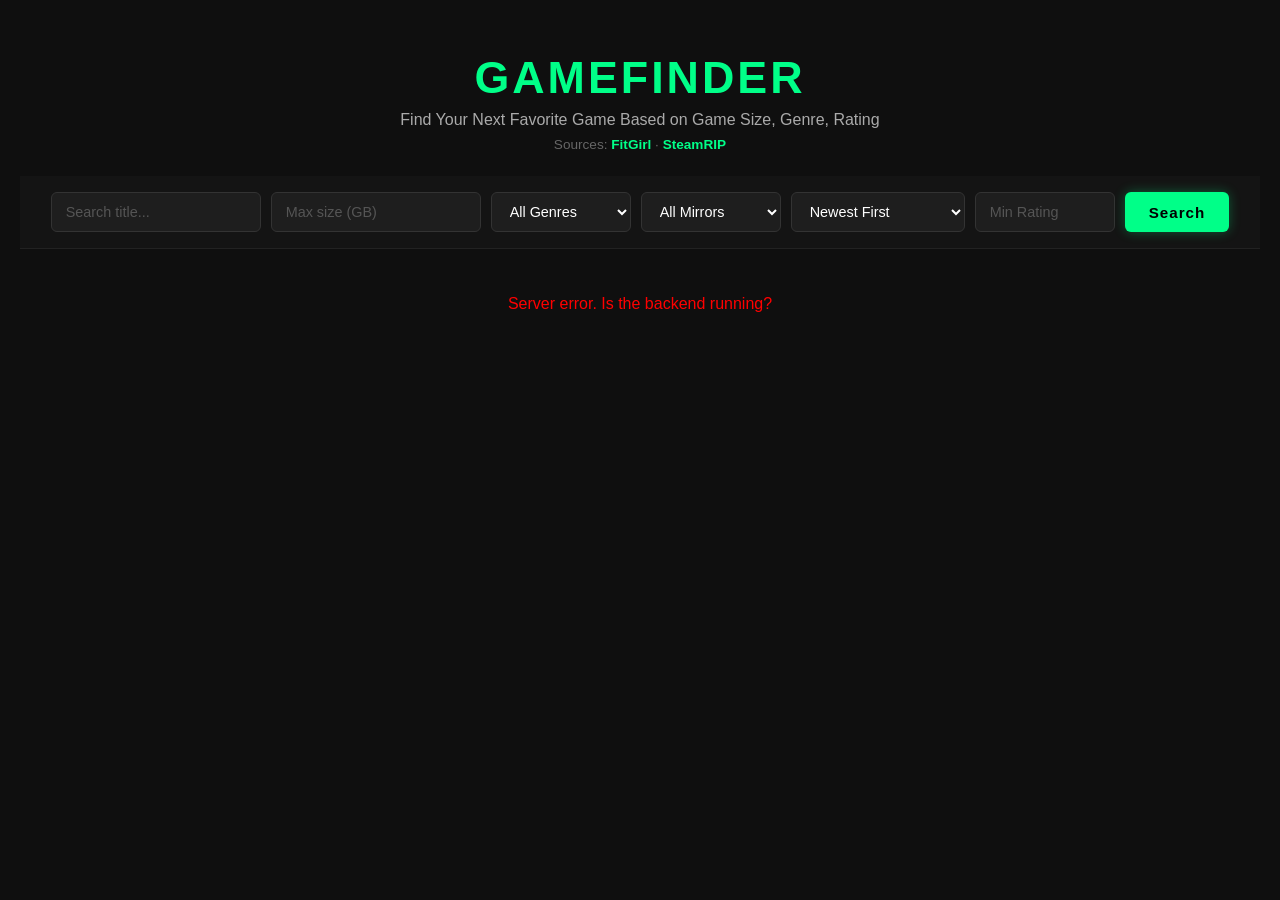
==== index.html @ 8ae6d05e "Initial commit" ====
<!DOCTYPE html>
<html lang="en">
<head>
    <meta charset="UTF-8">
    <meta name="viewport" content="width=device-width, initial-scale=1.0">
    <title>GameFinder</title>
    <link rel="stylesheet" href="style.css">
</head>
<body>
    <main>
        <h1>GameFinder</h1>
        <h2>Find Your Next Favorite Game Based on Game Size, Genre, Rating</h2>
        <h3>Sources: 
            <a href="https://fitgirl-repacks.site/" target="_blank">FitGirl</a> · 
            <a href="https://steamrip.com/" target="_blank">SteamRIP</a>
        </h3>
    </main>

    <div class="filters">
        <input type="text" id="gameTitle" placeholder="Search title..." />
        <input type="number" id="maxSize" placeholder="Max size (GB)" step="0.1" min="0" />
        <select id="genre">
            <option value="">All Genres</option>
        </select>
        <select id="mirrorFilter">
            <option value="">All Mirrors</option>
        </select>
        <select id="sortOrder">
            <option value="newest">Newest First</option>
            <option value="size_asc">Size: Smallest First</option>
            <option value="size_desc">Size: Largest First</option>
        </select>
        <input type="number" id="gameRating" placeholder="Min Rating" min="1" max="10" step="0.5" />
        <button onclick="searchGames()">Search</button>
    </div>

    <p id="count"></p>
    <div id="results"></div>
    <div id="pagination"></div>

    <script src="script.js"></script>
</body>
</html>
---- style.css ----
* {
    margin: 0;
    padding: 0;
    box-sizing: border-box;
}

body {
    background: #0f0f0f;
    color: #fff;
    font-family: 'Segoe UI', Arial, sans-serif;
    padding: 20px;
}

/* ── Header ── */
main {
    text-align: center;
    padding: 2rem 1rem 1.5rem;
    display: flex;
    flex-direction: column;
    gap: 8px;
}

main h1 {
    color: #00ff88;
    font-size: 2.8rem;
    letter-spacing: 3px;
    text-transform: uppercase;
}

main h2 {
    color: #aaa;
    font-size: 1rem;
    font-weight: 400;
}

main h3 {
    color: #666;
    font-size: 0.85rem;
    font-weight: 400;
}

main a {
    color: #00ff88;
    text-decoration: none;
    font-weight: 600;
}

main a:hover {
    text-decoration: underline;
}

/* ── Filters ── */
.filters {
    display: flex;
    gap: 10px;
    justify-content: center;
    margin-bottom: 20px;
    flex-wrap: wrap;
    padding: 1rem;
    background: #141414;
    border-bottom: 1px solid #222;
}

input, select {
    background: #1e1e1e;
    color: #fff;
    border: 1px solid #333;
    padding: 10px 14px;
    font-size: 0.9rem;
    border-radius: 6px;
    outline: none;
    transition: border-color 0.2s;
    min-width: 140px;
}

input:focus, select:focus {
    border-color: #00ff88;
}

input::placeholder {
    color: #555;
}

select option {
    background: #1e1e1e;
    color: #fff;
}

button {
    background: #00ff88;
    color: #000;
    font-weight: 800;
    font-size: 0.95rem;
    cursor: pointer;
    padding: 10px 24px;
    border: none;
    border-radius: 6px;
    letter-spacing: 1px;
    transition: background 0.2s, transform 0.1s, box-shadow 0.2s;
    box-shadow: 0 0 12px rgba(0, 255, 136, 0.3);
}

button:hover {
    background: #00e67a;
    box-shadow: 0 0 20px rgba(0, 255, 136, 0.5);
    transform: translateY(-1px);
}

button:active {
    transform: translateY(0);
}

/* ── Count ── */
#count {
    text-align: center;
    color: #666;
    padding: 0.8rem;
    font-size: 0.9rem;
}

/* ── Game Grid ── */
#results {
    display: grid;
    grid-template-columns: repeat(auto-fill, minmax(260px, 1fr));
    gap: 20px;
    max-width: 1400px;
    margin: 0 auto;
    padding: 0 1rem 2rem;
}

/* ── Game Card ── */
.game-card {
    background: #1a1a1a;
    border: 1px solid #2a2a2a;
    border-radius: 10px;
    overflow: hidden;
    padding: 16px;
    display: flex;
    flex-direction: column;
    gap: 8px;
    transition: transform 0.2s, border-color 0.2s, box-shadow 0.2s;
}

.game-card:hover {
    transform: translateY(-4px);
    border-color: #00ff88;
    box-shadow: 0 8px 24px rgba(0, 255, 136, 0.1);
}

.game-card img {
    width: 100%;
    border-radius: 6px;
    height: 160px;
    object-fit: cover;
    background: #111;
}

.game-title {
    font-size: 0.95rem;
    font-weight: 700;
    color: #fff;
    line-height: 1.3;
}

.game-size {
    color: #00ff88;
    font-size: 0.85rem;
    font-weight: 600;
}

.game-genres {
    color: #777;
    font-size: 0.78rem;
}

/* ── Source Badge ── */
.source-badge {
    display: inline-block;
    background: #00ff88;
    color: #000;
    font-size: 0.62rem;
    font-weight: 800;
    padding: 2px 8px;
    border-radius: 4px;
    letter-spacing: 1px;
    width: fit-content;
}

/* ── Mirror Badges ── */
.mirror-badges {
    display: flex;
    flex-wrap: wrap;
    gap: 4px;
}

.mirror-badge {
    font-size: 0.65rem;
    padding: 2px 7px;
    border-radius: 4px;
    border: 1px solid #333;
    color: #aaa;
    background: #111;
}

.mirror-badge.fast {
    background: #2a1500;
    border-color: #ff6b35;
    color: #ff6b35;
    font-weight: 700;
}

/* ── Download Button ── */
.download-btn {
    display: inline-block;
    background: #00ff88;
    color: #000;
    padding: 8px 16px;
    text-decoration: none;
    font-weight: 800;
    font-size: 0.82rem;
    border-radius: 6px;
    text-align: center;
    margin-top: auto;
    transition: background 0.2s;
}

.download-btn:hover {
    background: #00e67a;
}

/* ── Pagination ── */
#pagination {
    display: flex;
    justify-content: center;
    gap: 6px;
    padding: 2rem 1rem;
    flex-wrap: wrap;
}
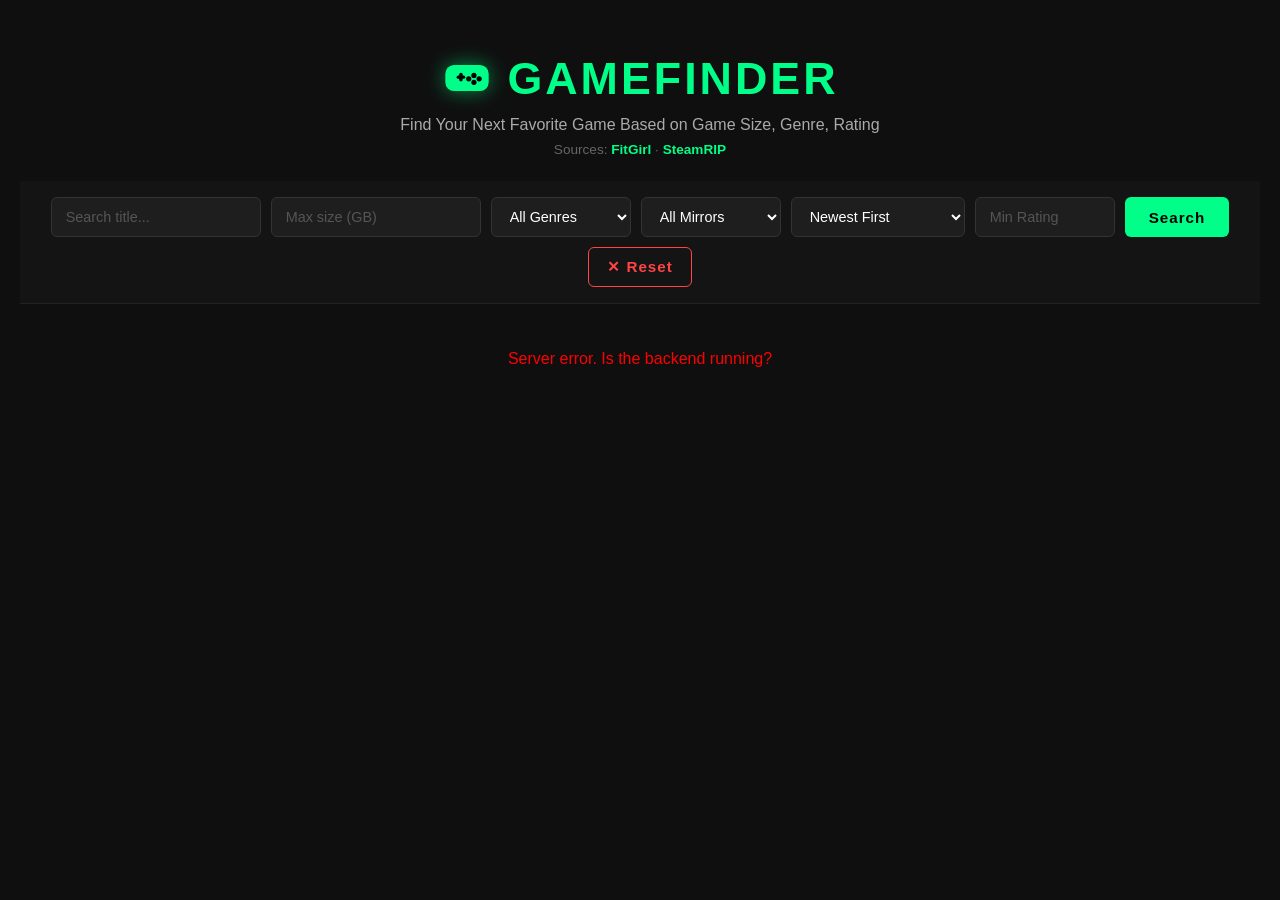
==== commit 69b4830f: "added a reset button to clear all filters and return to the default view. This allows users to easil" ====
--- a/index.html
+++ b/index.html
@@ -4,40 +4,52 @@
     <meta charset="UTF-8">
     <meta name="viewport" content="width=device-width, initial-scale=1.0">
     <title>GameFinder</title>
+    <link rel="icon" href="data:image/svg+xml,<svg xmlns='http://www.w3.org/2000/svg' viewBox='0 0 100 100'><text y='.9em' font-size='90'>🎮</text></svg>">
     <link rel="stylesheet" href="style.css">
 </head>
 <body>
-    <main>
+<main>
+    <div class="logo-wrap">
+        <svg class="logo-icon" viewBox="0 0 60 60" xmlns="http://www.w3.org/2000/svg">
+            <rect x="5" y="15" width="50" height="30" rx="10" fill="#00ff88"/>
+            <rect x="18" y="27" width="10" height="4" rx="2" fill="#000"/>
+            <rect x="21" y="24" width="4" height="10" rx="2" fill="#000"/>
+            <circle cx="38" cy="27" r="3" fill="#000"/>
+            <circle cx="44" cy="31" r="3" fill="#000"/>
+            <circle cx="38" cy="35" r="3" fill="#000"/>
+            <circle cx="32" cy="31" r="3" fill="#000"/>
+        </svg>
         <h1>GameFinder</h1>
-        <h2>Find Your Next Favorite Game Based on Game Size, Genre, Rating</h2>
-        <h3>Sources: 
-            <a href="https://fitgirl-repacks.site/" target="_blank">FitGirl</a> · 
-            <a href="https://steamrip.com/" target="_blank">SteamRIP</a>
-        </h3>
-    </main>
+    </div>
+    <h2>Find Your Next Favorite Game Based on Game Size, Genre, Rating</h2>
+    <h3>Sources: 
+        <a href="https://fitgirl-repacks.site/" target="_blank">FitGirl</a> · 
+        <a href="https://steamrip.com/" target="_blank">SteamRIP</a>
+    </h3>
+</main>
 
-    <div class="filters">
-        <input type="text" id="gameTitle" placeholder="Search title..." />
-        <input type="number" id="maxSize" placeholder="Max size (GB)" step="0.1" min="0" />
-        <select id="genre">
-            <option value="">All Genres</option>
-        </select>
-        <select id="mirrorFilter">
-            <option value="">All Mirrors</option>
-        </select>
-        <select id="sortOrder">
-            <option value="newest">Newest First</option>
-            <option value="size_asc">Size: Smallest First</option>
-            <option value="size_desc">Size: Largest First</option>
-        </select>
-        <input type="number" id="gameRating" placeholder="Min Rating" min="1" max="10" step="0.5" />
-        <button onclick="searchGames()">Search</button>
-    </div>
+<div class="filters">
+    <input type="text" id="gameTitle" placeholder="Search title..." />
+    <input type="number" id="maxSize" placeholder="Max size (GB)" step="0.1" min="0" />
+    <select id="genre">
+        <option value="">All Genres</option>
+    </select>
+    <select id="mirrorFilter">
+        <option value="">All Mirrors</option>
+    </select>
+    <select id="sortOrder">
+        <option value="newest">Newest First</option>
+        <option value="size_asc">Size: Smallest First</option>
+        <option value="size_desc">Size: Largest First</option>
+    </select>
+    <input type="number" id="gameRating" placeholder="Min Rating" min="1" max="10" step="0.5" />
+    <button onclick="searchGames()">Search</button>
+    <button class="reset-btn" onclick="resetFilters()">✕ Reset</button>
+</div>
 
-    <p id="count"></p>
-    <div id="results"></div>
-    <div id="pagination"></div>
-
-    <script src="script.js"></script>
+<p id="count"></p>
+<div id="results"></div>
+<div id="pagination"></div>
+<script src="script.js"></script>
 </body>
 </html>
--- a/style.css
+++ b/style.css
@@ -1,238 +1,275 @@
 * {
-    margin: 0;
-    padding: 0;
-    box-sizing: border-box;
+  margin: 0;
+  padding: 0;
+  box-sizing: border-box;
 }
 
 body {
-    background: #0f0f0f;
-    color: #fff;
-    font-family: 'Segoe UI', Arial, sans-serif;
-    padding: 20px;
+  background: #0f0f0f;
+  color: #fff;
+  font-family: "Segoe UI", Arial, sans-serif;
+  padding: 20px;
 }
 
 /* ── Header ── */
 main {
-    text-align: center;
-    padding: 2rem 1rem 1.5rem;
-    display: flex;
-    flex-direction: column;
-    gap: 8px;
+  text-align: center;
+  padding: 2rem 1rem 1.5rem;
+  display: flex;
+  flex-direction: column;
+  gap: 8px;
 }
 
 main h1 {
-    color: #00ff88;
-    font-size: 2.8rem;
-    letter-spacing: 3px;
-    text-transform: uppercase;
+  color: #00ff88;
+  font-size: 2.8rem;
+  letter-spacing: 3px;
+  text-transform: uppercase;
 }
 
 main h2 {
-    color: #aaa;
-    font-size: 1rem;
-    font-weight: 400;
+  color: #aaa;
+  font-size: 1rem;
+  font-weight: 400;
 }
 
 main h3 {
-    color: #666;
-    font-size: 0.85rem;
-    font-weight: 400;
+  color: #666;
+  font-size: 0.85rem;
+  font-weight: 400;
 }
 
 main a {
-    color: #00ff88;
-    text-decoration: none;
-    font-weight: 600;
+  color: #00ff88;
+  text-decoration: none;
+  font-weight: 600;
 }
 
 main a:hover {
-    text-decoration: underline;
+  text-decoration: underline;
 }
 
 /* ── Filters ── */
 .filters {
-    display: flex;
-    gap: 10px;
-    justify-content: center;
-    margin-bottom: 20px;
-    flex-wrap: wrap;
-    padding: 1rem;
-    background: #141414;
-    border-bottom: 1px solid #222;
-}
-
-input, select {
-    background: #1e1e1e;
-    color: #fff;
-    border: 1px solid #333;
-    padding: 10px 14px;
-    font-size: 0.9rem;
-    border-radius: 6px;
-    outline: none;
-    transition: border-color 0.2s;
-    min-width: 140px;
-}
-
-input:focus, select:focus {
-    border-color: #00ff88;
+  display: flex;
+  gap: 10px;
+  justify-content: center;
+  margin-bottom: 20px;
+  flex-wrap: wrap;
+  padding: 1rem;
+  background: #141414;
+  border-bottom: 1px solid #222;
+}
+
+input,
+select {
+  background: #1e1e1e;
+  color: #fff;
+  border: 1px solid #333;
+  padding: 10px 14px;
+  font-size: 0.9rem;
+  border-radius: 6px;
+  outline: none;
+  transition: border-color 0.2s;
+  min-width: 140px;
+}
+
+input:focus,
+select:focus {
+  border-color: #00ff88;
 }
 
 input::placeholder {
-    color: #555;
+  color: #555;
 }
 
 select option {
-    background: #1e1e1e;
-    color: #fff;
+  background: #1e1e1e;
+  color: #fff;
 }
 
 button {
-    background: #00ff88;
-    color: #000;
-    font-weight: 800;
-    font-size: 0.95rem;
-    cursor: pointer;
-    padding: 10px 24px;
-    border: none;
-    border-radius: 6px;
-    letter-spacing: 1px;
-    transition: background 0.2s, transform 0.1s, box-shadow 0.2s;
-    box-shadow: 0 0 12px rgba(0, 255, 136, 0.3);
+  background: #00ff88;
+  color: #000;
+  font-weight: 800;
+  font-size: 0.95rem;
+  cursor: pointer;
+  padding: 10px 24px;
+  border: none;
+  border-radius: 6px;
+  letter-spacing: 1px;
+  transition:
+    background 0.2s,
+    transform 0.1s,
+    box-shadow 0.2s;
 }
 
 button:hover {
-    background: #00e67a;
-    box-shadow: 0 0 20px rgba(0, 255, 136, 0.5);
-    transform: translateY(-1px);
+  background: #00e67a;
+  box-shadow: 0 0 20px rgba(0, 255, 136, 0.5);
+  transform: translateY(-1px);
 }
 
 button:active {
-    transform: translateY(0);
+  transform: translateY(0);
 }
 
 /* ── Count ── */
 #count {
-    text-align: center;
-    color: #666;
-    padding: 0.8rem;
-    font-size: 0.9rem;
+  text-align: center;
+  color: #666;
+  padding: 0.8rem;
+  font-size: 0.9rem;
 }
 
 /* ── Game Grid ── */
 #results {
-    display: grid;
-    grid-template-columns: repeat(auto-fill, minmax(260px, 1fr));
-    gap: 20px;
-    max-width: 1400px;
-    margin: 0 auto;
-    padding: 0 1rem 2rem;
+  display: grid;
+  grid-template-columns: repeat(auto-fill, minmax(260px, 1fr));
+  gap: 20px;
+  max-width: 1400px;
+  margin: 0 auto;
+  padding: 0 1rem 2rem;
 }
 
 /* ── Game Card ── */
 .game-card {
-    background: #1a1a1a;
-    border: 1px solid #2a2a2a;
-    border-radius: 10px;
-    overflow: hidden;
-    padding: 16px;
-    display: flex;
-    flex-direction: column;
-    gap: 8px;
-    transition: transform 0.2s, border-color 0.2s, box-shadow 0.2s;
+  background: #1a1a1a;
+  border: 1px solid #2a2a2a;
+  border-radius: 10px;
+  overflow: hidden;
+  padding: 16px;
+  display: flex;
+  flex-direction: column;
+  gap: 8px;
+  transition:
+    transform 0.2s,
+    border-color 0.2s,
+    box-shadow 0.2s;
 }
 
 .game-card:hover {
-    transform: translateY(-4px);
-    border-color: #00ff88;
-    box-shadow: 0 8px 24px rgba(0, 255, 136, 0.1);
+  transform: translateY(-4px);
+  border-color: #00ff88;
+  box-shadow: 0 8px 24px rgba(0, 255, 136, 0.1);
 }
 
 .game-card img {
-    width: 100%;
-    border-radius: 6px;
-    height: 160px;
-    object-fit: cover;
-    background: #111;
+  width: 100%;
+  border-radius: 6px;
+  height: 160px;
+  object-fit: cover;
+  background: #111;
 }
 
 .game-title {
-    font-size: 0.95rem;
-    font-weight: 700;
-    color: #fff;
-    line-height: 1.3;
+  font-size: 0.95rem;
+  font-weight: 700;
+  color: #fff;
+  line-height: 1.3;
 }
 
 .game-size {
-    color: #00ff88;
-    font-size: 0.85rem;
-    font-weight: 600;
+  color: #00ff88;
+  font-size: 0.85rem;
+  font-weight: 600;
 }
 
 .game-genres {
-    color: #777;
-    font-size: 0.78rem;
+  color: #777;
+  font-size: 0.78rem;
 }
 
 /* ── Source Badge ── */
 .source-badge {
-    display: inline-block;
-    background: #00ff88;
-    color: #000;
-    font-size: 0.62rem;
-    font-weight: 800;
-    padding: 2px 8px;
-    border-radius: 4px;
-    letter-spacing: 1px;
-    width: fit-content;
+  display: inline-block;
+  background: #00ff88;
+  color: #000;
+  font-size: 0.62rem;
+  font-weight: 800;
+  padding: 2px 8px;
+  border-radius: 4px;
+  letter-spacing: 1px;
+  width: fit-content;
 }
 
 /* ── Mirror Badges ── */
 .mirror-badges {
-    display: flex;
-    flex-wrap: wrap;
-    gap: 4px;
+  display: flex;
+  flex-wrap: wrap;
+  gap: 4px;
 }
 
 .mirror-badge {
-    font-size: 0.65rem;
-    padding: 2px 7px;
-    border-radius: 4px;
-    border: 1px solid #333;
-    color: #aaa;
-    background: #111;
+  font-size: 0.65rem;
+  padding: 2px 7px;
+  border-radius: 4px;
+  border: 1px solid #333;
+  color: #aaa;
+  background: #111;
 }
 
 .mirror-badge.fast {
-    background: #2a1500;
-    border-color: #ff6b35;
-    color: #ff6b35;
-    font-weight: 700;
+  background: #2a1500;
+  border-color: #ff6b35;
+  color: #ff6b35;
+  font-weight: 700;
 }
 
 /* ── Download Button ── */
 .download-btn {
-    display: inline-block;
-    background: #00ff88;
-    color: #000;
-    padding: 8px 16px;
-    text-decoration: none;
-    font-weight: 800;
-    font-size: 0.82rem;
-    border-radius: 6px;
-    text-align: center;
-    margin-top: auto;
-    transition: background 0.2s;
+  display: inline-block;
+  background: #00ff88;
+  color: #000;
+  padding: 8px 16px;
+  text-decoration: none;
+  font-weight: 800;
+  font-size: 0.82rem;
+  border-radius: 6px;
+  text-align: center;
+  margin-top: auto;
+  transition: background 0.2s;
 }
 
 .download-btn:hover {
-    background: #00e67a;
+  background: #00e67a;
 }
 
 /* ── Pagination ── */
 #pagination {
+  display: flex;
+  justify-content: center;
+  gap: 6px;
+  padding: 2rem 1rem;
+  flex-wrap: wrap;
+}
+
+.logo-wrap {
     display: flex;
+    align-items: center;
     justify-content: center;
-    gap: 6px;
-    padding: 2rem 1rem;
-    flex-wrap: wrap;
+    gap: 14px;
+    margin-bottom: 4px;
+}
+
+.logo-icon {
+    width: 52px;
+    height: 52px;
+    filter: drop-shadow(0 0 10px rgba(0, 255, 136, 0.5));
+}
+
+.reset-btn {
+    background: transparent;
+    color: #ff4444;
+    border: 1px solid #ff4444;
+    box-shadow: none;
+    width: auto;
+    padding: 10px 18px;
+}
+
+.reset-btn:hover {
+    background: #ff4444;
+    color: #fff;
+    box-shadow: 0 0 12px rgba(255, 68, 68, 0.4);
+    transform: translateY(-1px);
 }
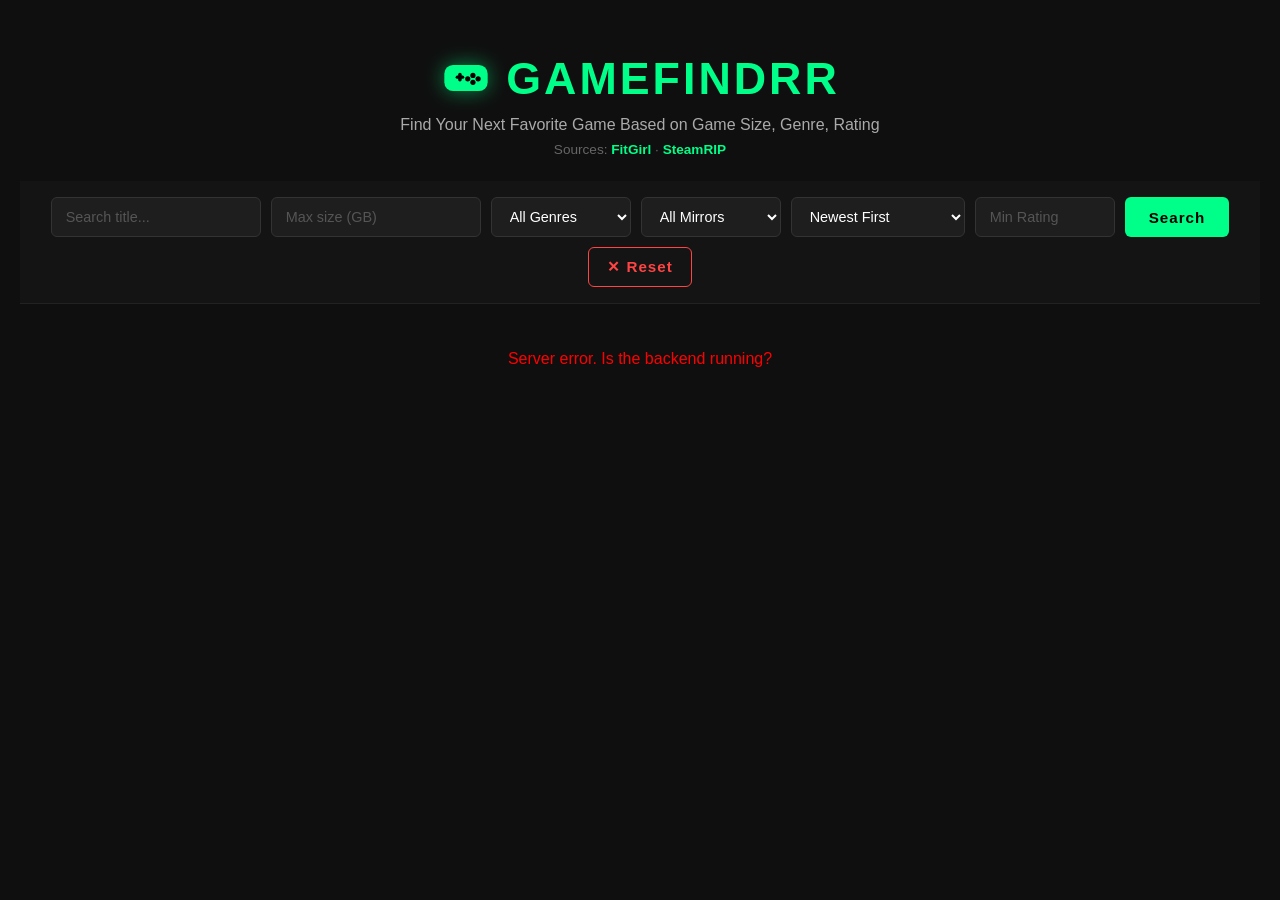
==== commit 0e428c63: "changed the title" ====
--- a/index.html
+++ b/index.html
@@ -1,55 +1,76 @@
-<!DOCTYPE html>
+<!doctype html>
 <html lang="en">
-<head>
-    <meta charset="UTF-8">
-    <meta name="viewport" content="width=device-width, initial-scale=1.0">
-    <title>GameFinder</title>
-    <link rel="icon" href="data:image/svg+xml,<svg xmlns='http://www.w3.org/2000/svg' viewBox='0 0 100 100'><text y='.9em' font-size='90'>🎮</text></svg>">
-    <link rel="stylesheet" href="style.css">
-</head>
-<body>
-<main>
-    <div class="logo-wrap">
-        <svg class="logo-icon" viewBox="0 0 60 60" xmlns="http://www.w3.org/2000/svg">
-            <rect x="5" y="15" width="50" height="30" rx="10" fill="#00ff88"/>
-            <rect x="18" y="27" width="10" height="4" rx="2" fill="#000"/>
-            <rect x="21" y="24" width="4" height="10" rx="2" fill="#000"/>
-            <circle cx="38" cy="27" r="3" fill="#000"/>
-            <circle cx="44" cy="31" r="3" fill="#000"/>
-            <circle cx="38" cy="35" r="3" fill="#000"/>
-            <circle cx="32" cy="31" r="3" fill="#000"/>
+  <head>
+    <meta charset="UTF-8" />
+    <meta name="viewport" content="width=device-width, initial-scale=1.0" />
+    <title>GameFindRR</title>
+    <link
+      rel="icon"
+      href="data:image/svg+xml,<svg xmlns='http://www.w3.org/2000/svg' viewBox='0 0 100 100'><text y='.9em' font-size='90'>🎮</text></svg>"
+    />
+    <link rel="stylesheet" href="style.css" />
+  </head>
+  <body>
+    <main>
+      <div class="logo-wrap">
+        <svg
+          class="logo-icon"
+          viewBox="0 0 60 60"
+          xmlns="http://www.w3.org/2000/svg"
+        >
+          <rect x="5" y="15" width="50" height="30" rx="10" fill="#00ff88" />
+          <rect x="18" y="27" width="10" height="4" rx="2" fill="#000" />
+          <rect x="21" y="24" width="4" height="10" rx="2" fill="#000" />
+          <circle cx="38" cy="27" r="3" fill="#000" />
+          <circle cx="44" cy="31" r="3" fill="#000" />
+          <circle cx="38" cy="35" r="3" fill="#000" />
+          <circle cx="32" cy="31" r="3" fill="#000" />
         </svg>
-        <h1>GameFinder</h1>
-    </div>
-    <h2>Find Your Next Favorite Game Based on Game Size, Genre, Rating</h2>
-    <h3>Sources: 
-        <a href="https://fitgirl-repacks.site/" target="_blank">FitGirl</a> · 
+        <h1>GameFindRR</h1>
+      </div>
+      <h2>Find Your Next Favorite Game Based on Game Size, Genre, Rating</h2>
+      <h3>
+        Sources:
+        <a href="https://fitgirl-repacks.site/" target="_blank">FitGirl</a> ·
         <a href="https://steamrip.com/" target="_blank">SteamRIP</a>
-    </h3>
-</main>
+      </h3>
+    </main>
 
-<div class="filters">
-    <input type="text" id="gameTitle" placeholder="Search title..." />
-    <input type="number" id="maxSize" placeholder="Max size (GB)" step="0.1" min="0" />
-    <select id="genre">
+    <div class="filters">
+      <input type="text" id="gameTitle" placeholder="Search title..." />
+      <input
+        type="number"
+        id="maxSize"
+        placeholder="Max size (GB)"
+        step="0.1"
+        min="0"
+      />
+      <select id="genre">
         <option value="">All Genres</option>
-    </select>
-    <select id="mirrorFilter">
+      </select>
+      <select id="mirrorFilter">
         <option value="">All Mirrors</option>
-    </select>
-    <select id="sortOrder">
+      </select>
+      <select id="sortOrder">
         <option value="newest">Newest First</option>
         <option value="size_asc">Size: Smallest First</option>
         <option value="size_desc">Size: Largest First</option>
-    </select>
-    <input type="number" id="gameRating" placeholder="Min Rating" min="1" max="10" step="0.5" />
-    <button onclick="searchGames()">Search</button>
-    <button class="reset-btn" onclick="resetFilters()">✕ Reset</button>
-</div>
+      </select>
+      <input
+        type="number"
+        id="gameRating"
+        placeholder="Min Rating"
+        min="1"
+        max="10"
+        step="0.5"
+      />
+      <button onclick="searchGames()">Search</button>
+      <button class="reset-btn" onclick="resetFilters()">✕ Reset</button>
+    </div>
 
-<p id="count"></p>
-<div id="results"></div>
-<div id="pagination"></div>
-<script src="script.js"></script>
-</body>
-</html>+    <p id="count"></p>
+    <div id="results"></div>
+    <div id="pagination"></div>
+    <script src="script.js"></script>
+  </body>
+</html>
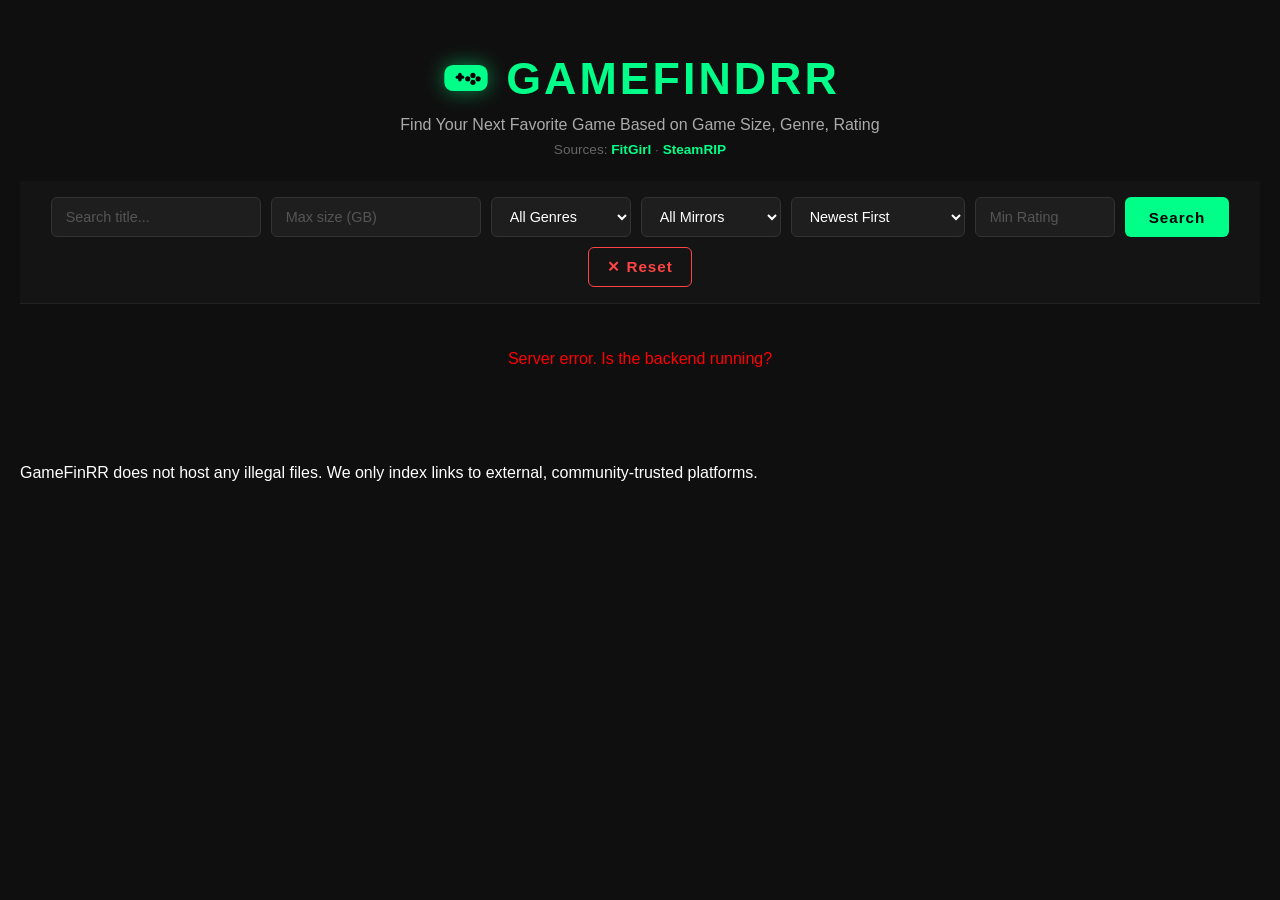
==== commit 603afe1f: "disclaimer: Added a disclaimer to the index.html file to clarify that GameFinRR does not host illega" ====
--- a/index.html
+++ b/index.html
@@ -71,6 +71,7 @@
     <p id="count"></p>
     <div id="results"></div>
     <div id="pagination"></div>
+    <p>GameFinRR does not host any illegal files. We only index links to external, community-trusted platforms.</p>
     <script src="script.js"></script>
   </body>
 </html>
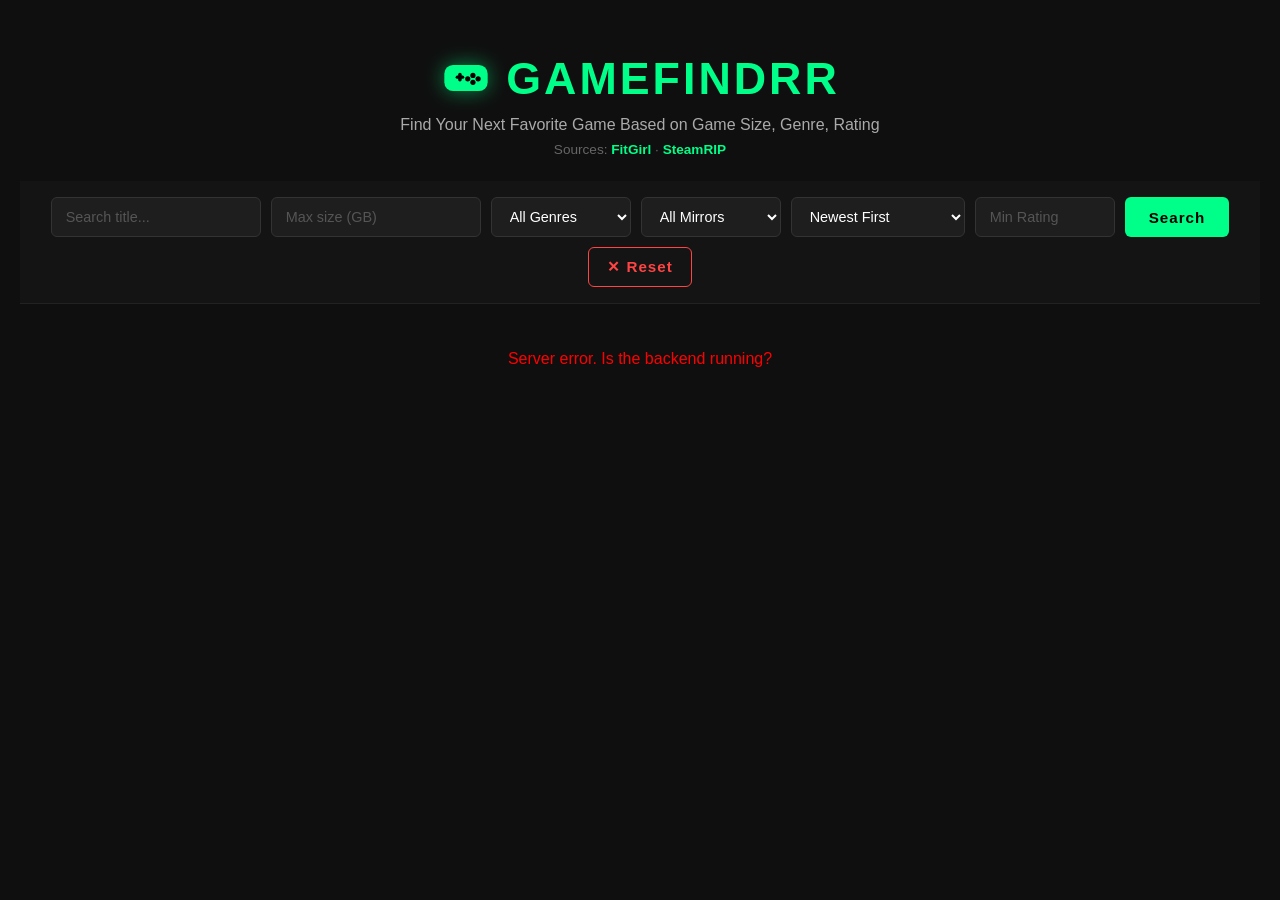
==== commit 2b9d7b30: "rem" ====
--- a/index.html
+++ b/index.html
@@ -71,7 +71,6 @@
     <p id="count"></p>
     <div id="results"></div>
     <div id="pagination"></div>
-    <p>GameFinRR does not host any illegal files. We only index links to external, community-trusted platforms.</p>
     <script src="script.js"></script>
   </body>
 </html>
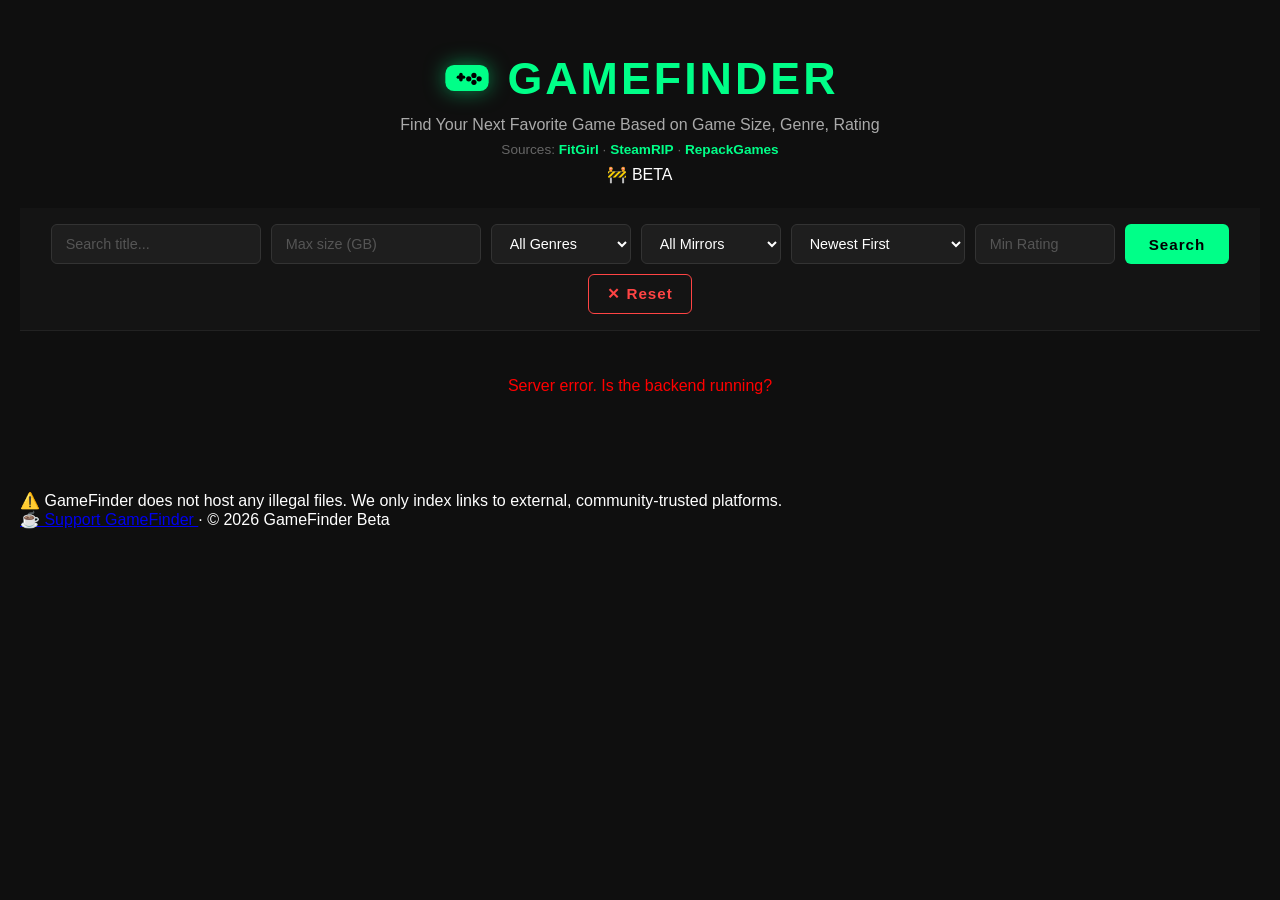
==== commit d16eb32e: "disclaimer and donations" ====
--- a/index.html
+++ b/index.html
@@ -3,7 +3,7 @@
   <head>
     <meta charset="UTF-8" />
     <meta name="viewport" content="width=device-width, initial-scale=1.0" />
-    <title>GameFindRR</title>
+    <title>GameFinder</title>
     <link
       rel="icon"
       href="data:image/svg+xml,<svg xmlns='http://www.w3.org/2000/svg' viewBox='0 0 100 100'><text y='.9em' font-size='90'>🎮</text></svg>"
@@ -26,14 +26,16 @@
           <circle cx="38" cy="35" r="3" fill="#000" />
           <circle cx="32" cy="31" r="3" fill="#000" />
         </svg>
-        <h1>GameFindRR</h1>
+        <h1>GameFinder</h1>
       </div>
       <h2>Find Your Next Favorite Game Based on Game Size, Genre, Rating</h2>
       <h3>
         Sources:
         <a href="https://fitgirl-repacks.site/" target="_blank">FitGirl</a> ·
-        <a href="https://steamrip.com/" target="_blank">SteamRIP</a>
+        <a href="https://steamrip.com/" target="_blank">SteamRIP</a> ·
+        <a href="https://repack-games.com/" target="_blank">RepackGames</a>
       </h3>
+      <div class="beta-badge">🚧 BETA</div>
     </main>
 
     <div class="filters">
@@ -71,6 +73,30 @@
     <p id="count"></p>
     <div id="results"></div>
     <div id="pagination"></div>
+
+    <footer>
+      <div class="footer-inner">
+        <p class="disclaimer">
+          ⚠️ GameFinder does not host any illegal files. We only index links to
+          external, community-trusted platforms.
+        </p>
+        <div class="footer-links">
+          <a
+            href=" Solana = 5cvjoayPaZ4vdHhGY7CuuKKch9mWExzpEEhCtP7RJBZn
+                        ETH = 0xbF1C706632586F8CC7A8f6c6482eEad25668e807
+                        BTC = bc1ql7jkummpn2mqfxwh0vkdw084tv26lpyp9wwwlf
+                "
+            target="_blank"
+            class="donate-btn"
+          >
+            ☕ Support GameFinder
+          </a>
+          <span class="footer-divider">·</span>
+          <span class="footer-copy">© 2026 GameFinder Beta</span>
+        </div>
+      </div>
+    </footer>
+
     <script src="script.js"></script>
   </body>
 </html>
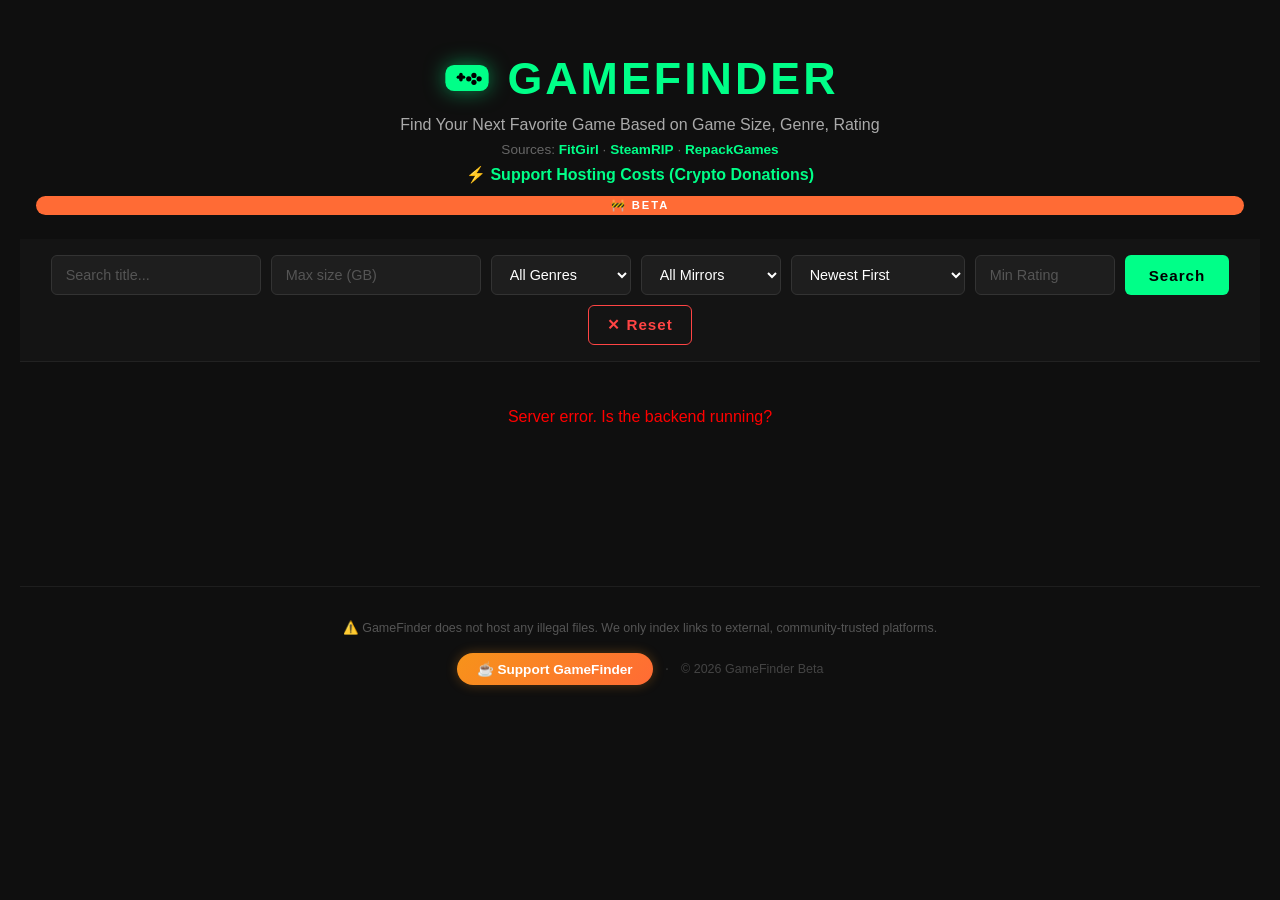
==== commit 56955fc3: "donations" ====
--- a/index.html
+++ b/index.html
@@ -35,6 +35,14 @@
         <a href="https://steamrip.com/" target="_blank">SteamRIP</a> ·
         <a href="https://repack-games.com/" target="_blank">RepackGames</a>
       </h3>
+      <div class="text-center mt-2">
+        <a
+          href="donations.html"
+          class="text-xs font-semibold text-purple-400 hover:text-purple-300 hover:underline transition"
+        >
+          ⚡ Support Hosting Costs (Crypto Donations)
+        </a>
+      </div>
       <div class="beta-badge">🚧 BETA</div>
     </main>
 
--- a/style.css
+++ b/style.css
@@ -272,4 +272,73 @@
     color: #fff;
     box-shadow: 0 0 12px rgba(255, 68, 68, 0.4);
     transform: translateY(-1px);
+}
+
+/* ── Beta Badge ── */
+.beta-badge {
+    display: inline-block;
+    background: #ff6b35;
+    color: #fff;
+    font-size: 0.7rem;
+    font-weight: 800;
+    padding: 3px 10px;
+    border-radius: 20px;
+    letter-spacing: 2px;
+    margin-top: 4px;
+}
+
+/* ── Footer ── */
+footer {
+    margin-top: 4rem;
+    border-top: 1px solid #1e1e1e;
+    padding: 2rem 1rem;
+}
+
+.footer-inner {
+    max-width: 900px;
+    margin: 0 auto;
+    display: flex;
+    flex-direction: column;
+    align-items: center;
+    gap: 16px;
+    text-align: center;
+}
+
+.disclaimer {
+    color: #555;
+    font-size: 0.78rem;
+    line-height: 1.5;
+    max-width: 600px;
+}
+
+.footer-links {
+    display: flex;
+    align-items: center;
+    gap: 12px;
+}
+
+.donate-btn {
+    background: linear-gradient(135deg, #f7931a, #ff6b35);
+    color: #fff;
+    padding: 8px 20px;
+    border-radius: 20px;
+    text-decoration: none;
+    font-weight: 700;
+    font-size: 0.85rem;
+    transition: opacity 0.2s, transform 0.1s;
+    box-shadow: 0 0 12px rgba(247, 147, 26, 0.3);
+}
+
+.donate-btn:hover {
+    opacity: 0.9;
+    transform: translateY(-1px);
+}
+
+.footer-divider {
+    color: #333;
+}
+
+.footer-copy {
+    color: #444;
+    font-size: 0.78rem;
 }
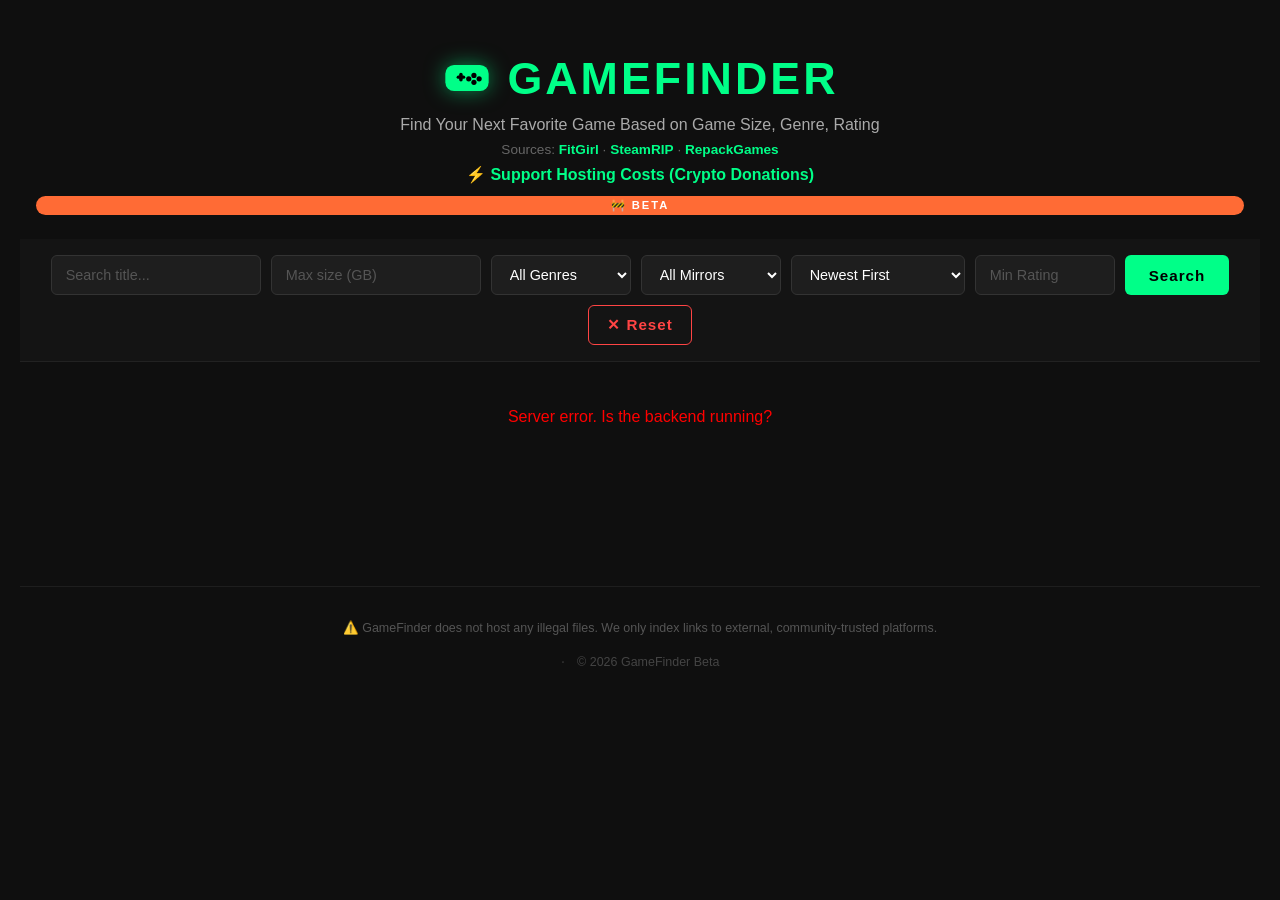
==== commit 52276b80: "donations2" ====
--- a/index.html
+++ b/index.html
@@ -89,16 +89,6 @@
           external, community-trusted platforms.
         </p>
         <div class="footer-links">
-          <a
-            href=" Solana = 5cvjoayPaZ4vdHhGY7CuuKKch9mWExzpEEhCtP7RJBZn
-                        ETH = 0xbF1C706632586F8CC7A8f6c6482eEad25668e807
-                        BTC = bc1ql7jkummpn2mqfxwh0vkdw084tv26lpyp9wwwlf
-                "
-            target="_blank"
-            class="donate-btn"
-          >
-            ☕ Support GameFinder
-          </a>
           <span class="footer-divider">·</span>
           <span class="footer-copy">© 2026 GameFinder Beta</span>
         </div>
